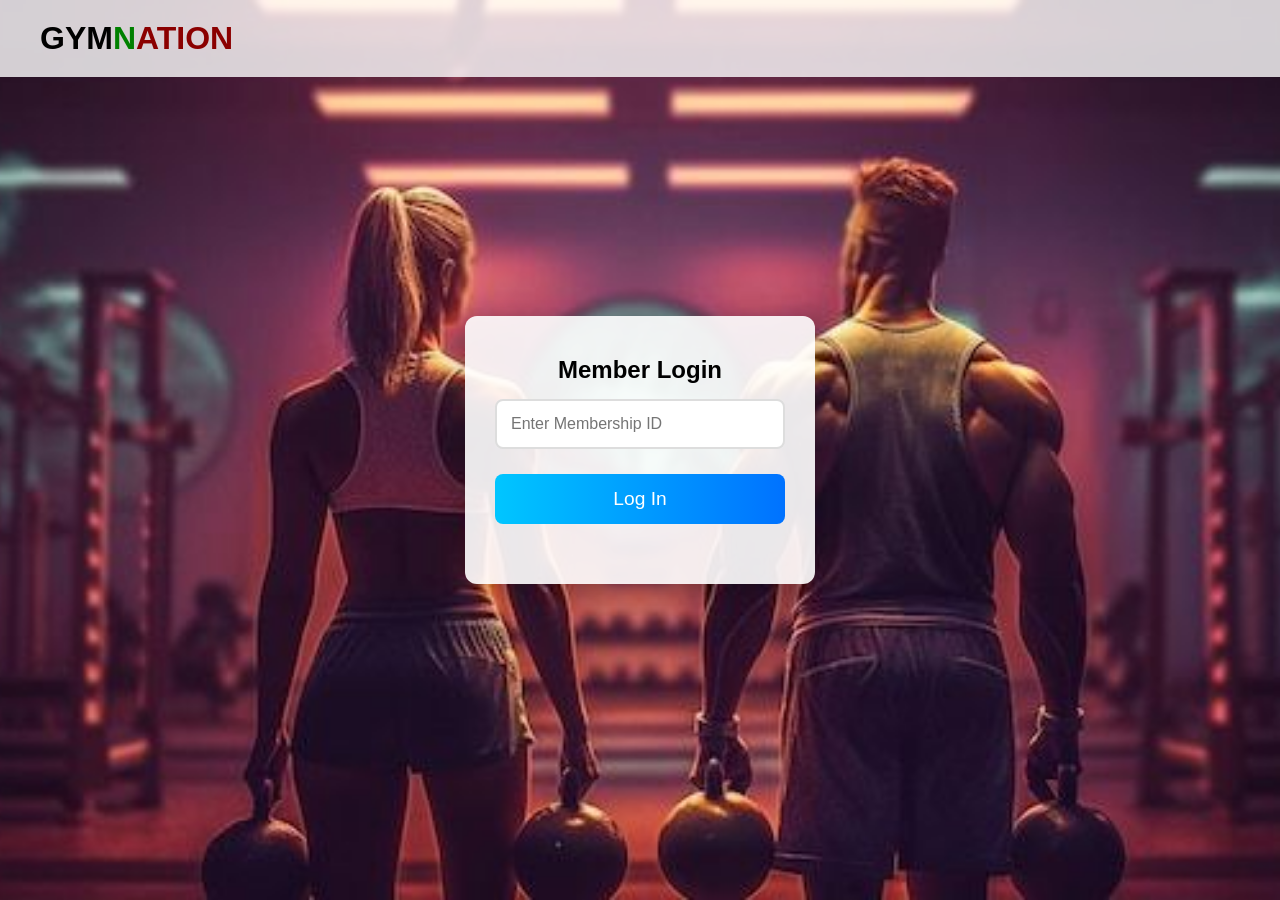
==== login.html @ 2e2f7fe3 "First command to my branch" ====
<!DOCTYPE html>
<html lang="en">
<head>
  <meta charset="UTF-8" />
  <title>Login - GYMNATION</title>
  <link rel="stylesheet" href="styles.css" />
</head>
<body>
  <header>
    <div class="logo">GYM<span class="green">N</span><span class="red">ATION</span></div>
  </header>

  <div class="login-page">
    <section class="login-form">
      <h2>Member Login</h2>
      <form id="loginForm">
        <input type="text" id="memberId" placeholder="Enter Membership ID" required />
        <button type="submit">Log In</button>
      </form>
      <p id="loginMsg" style="margin-top: 20px; font-weight: bold;"></p>
    </section>
  </div>

  <script>
    document.getElementById("loginForm").addEventListener("submit", function (e) {
      e.preventDefault();
      const id = document.getElementById("loginId").value;
      const password = document.getElementById("loginPassword").value;
  
      fetch("http://localhost:8080/api/members/login", {
        method: "POST",
        headers: {
          "Content-Type": "application/json",
        },
        body: JSON.stringify({ id, password }),
      })
        .then(response => response.text())
        .then(msg => {
          document.getElementById("loginMessage").innerText = msg;
        })
        .catch(error => console.error("Login failed:", error));
    });
  </script>
  
    
  
</body>
</html>
---- styles.css ----
* {
    margin: 0;
    padding: 0;
    box-sizing: border-box;
  }
  
  body, html {
    font-family: Arial, sans-serif;
    height: 100%;
  }
  
  header {
    display: flex;
    justify-content: space-between;
    align-items: center;
    padding: 20px 40px;
    background-color: rgba(255, 255, 255, 0.8);
    position: absolute;
    width: 100%;
    top: 0;
    z-index: 10;
  }
  
  .logo {
    font-size: 2rem;
    font-weight: bold;
    color: #000;
  }
  
  .logo .green {
    color: green;
  }
  
  .logo .red {
    color: darkred;
  }
  
  nav a {
    margin-left: 20px;
    text-decoration: none;
    color: #000;
    font-size: 1rem;
  }
  
  .hero {
    background: url('images/figma\ imagge.jpg') no-repeat center center/cover;
    height: 100vh;
    position: relative;
    display: flex;
    align-items: center;
    justify-content: center;
  }
  
  .overlay {
    background: rgba(0, 0, 0, 0.3);
    padding: 20px 40px;
    border-radius: 10px;
  }
  
  .cta-button {
    background: linear-gradient(to right, #00c6ff, #0072ff);
    color: white;
    border: none;
    padding: 15px 30px;
    font-size: 1.2rem;
    cursor: pointer;
    border-radius: 5px;}

    .package-regular {
        background-color: rgba(178, 34, 34, 0.9); /* firebrick red */
        color: white;
      }
      
      .package-premium {
        background-color: rgba(128, 0, 128, 0.9); /* purple */
        color: white;
      }
      
      .package-platinum {
        background: linear-gradient(135deg, #d4af37, #f5e084); /* golden */
        color: black;
        font-weight: bold;
      }
      
  
  .signup-form {
    max-width: 400px;
    margin: 100px auto;
    padding: 40px;
    background-color: #f4f4f4;
    border-radius: 10px;
    box-shadow: 0 0 10px rgba(0,0,0,0.1);
    text-align: center;
  }
  
  .signup-form input {
    width: 100%;
    padding: 12px;
    margin-bottom: 15px;
    border-radius: 5px;
    border: 1px solid #ccc;
  }
  
  .signup-form button {
    padding: 12px;
    width: 100%;
    background-color: #0072ff;
    color: #fff;
    border: none;
    border-radius: 5px;
    cursor: pointer;
  }
  .signup-page {
    background: url('images/backgroung.png') no-repeat center center/cover;
    min-height: 100vh;
    display: flex;
    align-items: center;
    justify-content: center;
  }  
  .services-section {
    padding: 60px 40px;
    background-color: #f5f5f5;
    text-align: center;
  }
  
  .services-container {
    display: flex;
    flex-wrap: wrap;
    justify-content: center;
    gap: 20px;
  }
  
  .service-card {
    background-color: white;
    border-radius: 10px;
    padding: 25px;
    width: 250px;
    box-shadow: 0 2px 8px rgba(0,0,0,0.1);
  }
  .packages-section {
    padding: 60px 40px;
    background-color: #fdfdfd;
    text-align: center;
  }
  
  .packages-container {
    display: flex;
    justify-content: center;
    flex-wrap: wrap;
    gap: 30px;
  }
  
  .package-card {
    width: 280px;
    padding: 30px 20px;
    border-radius: 12px;
    color: white;
    text-align: center;
    box-shadow: 0 4px 12px rgba(0, 0, 0, 0.1);
    transition: transform 0.3s ease;
  }
  
  .package-card:hover {
    transform: scale(1.05);
  }
  

  /* Login Page Styling */

.login-page {
    min-height: 100vh;
    background: url('images/gymmanandwoman.jpg') no-repeat center center/cover;
    display: flex;
    justify-content: center;
    align-items: center;
    padding: 20px;
  }
  
  .login-form {
    background: rgba(255,255,255,0.9);
    padding: 40px 30px;
    border-radius: 12px;
    width: 350px;
    box-shadow: 0 8px 24px rgba(0,0,0,0.2);
    text-align: center;
  }
  
  .login-form .logo {
    font-weight: bold;
    font-size: 2.4rem;
    margin-bottom: 30px;
    user-select: none;
  }
  
  .login-form .logo .green {
    color: green;
  }
  
  .login-form .logo .red {
    color: darkred;
  }
  
  .login-form input {
    width: 100%;
    padding: 14px;
    margin: 15px 0;
    border: 2px solid #ddd;
    border-radius: 8px;
    font-size: 1rem;
    transition: border-color 0.3s ease;
  }
  
  .login-form input:focus {
    outline: none;
    border-color: #0072ff;
  }
  
  .login-form button {
    width: 100%;
    padding: 14px;
    background: linear-gradient(90deg, #00c6ff, #0072ff);
    border: none;
    border-radius: 8px;
    color: white;
    font-size: 1.2rem;
    cursor: pointer;
    margin-top: 10px;
    transition: background-color 0.3s ease;
  }
  
  .login-form button:hover {
    background-color: #005bbb;
  }
  
  #loginMsg {
    margin-top: 20px;
    font-weight: 600;
    font-size: 1rem;
  }
  
  
  #errorMsg {
    color: #ff6b6b;
    margin-top: 10px;
  }
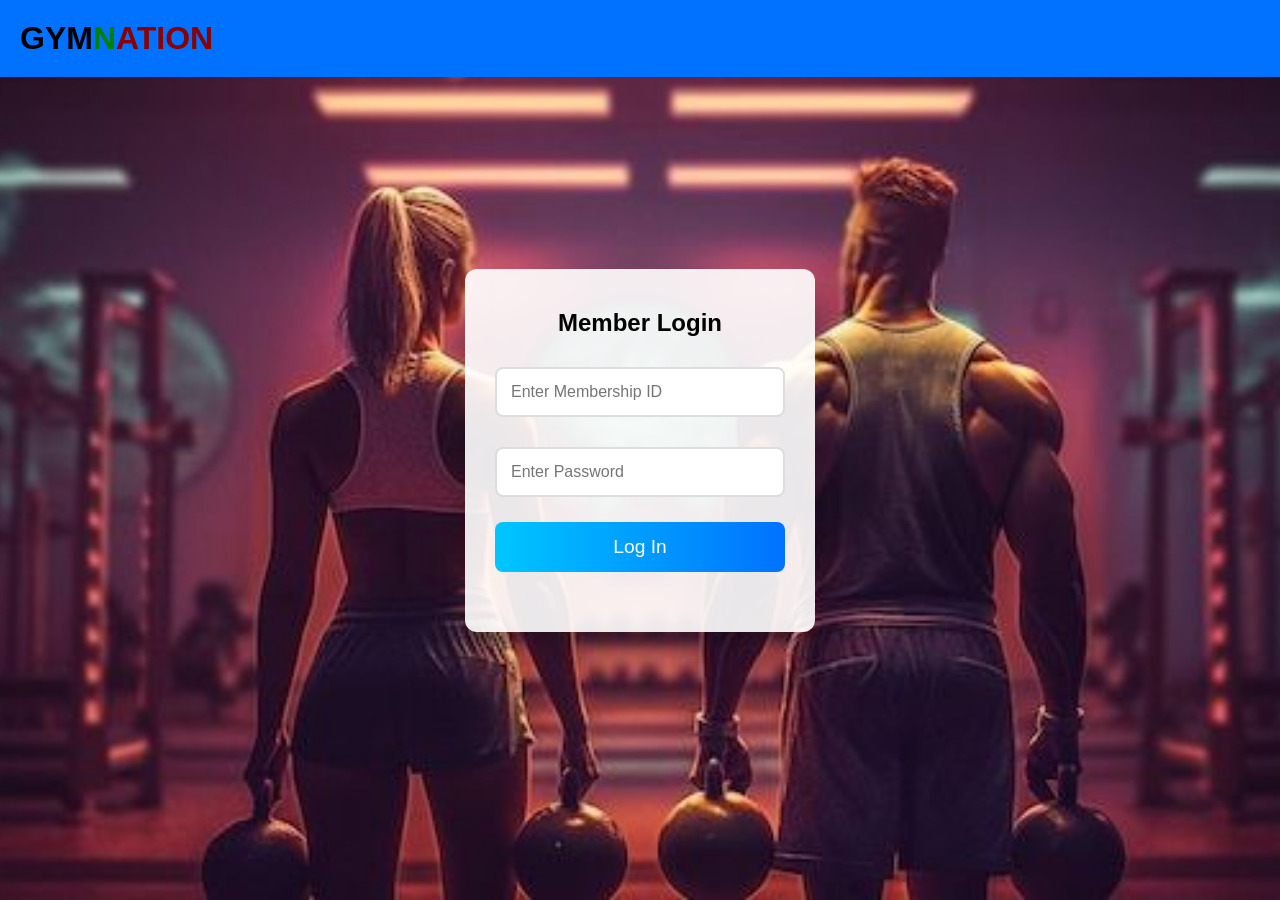
==== commit 23d341ad: "added a packageselection page and a regulardash" ====
--- a/login.html
+++ b/login.html
@@ -14,7 +14,8 @@
     <section class="login-form">
       <h2>Member Login</h2>
       <form id="loginForm">
-        <input type="text" id="memberId" placeholder="Enter Membership ID" required />
+        <input type="text" id="admissionNumber" placeholder="Enter Membership ID" required />
+        <input type="password" id="password" placeholder="Enter Password" required />
         <button type="submit">Log In</button>
       </form>
       <p id="loginMsg" style="margin-top: 20px; font-weight: bold;"></p>
@@ -22,27 +23,34 @@
   </div>
 
   <script>
-    document.getElementById("loginForm").addEventListener("submit", function (e) {
+    document.getElementById("loginForm").addEventListener("submit", function(e) {
       e.preventDefault();
-      const id = document.getElementById("loginId").value;
-      const password = document.getElementById("loginPassword").value;
-  
+      const admissionNumber = document.getElementById("admissionNumber").value;
+      const password = document.getElementById("password").value;
+
       fetch("http://localhost:8080/api/members/login", {
         method: "POST",
-        headers: {
-          "Content-Type": "application/json",
-        },
-        body: JSON.stringify({ id, password }),
+        headers: { "Content-Type": "application/json" },
+        body: JSON.stringify({ admissionNumber, password }),
       })
-        .then(response => response.text())
-        .then(msg => {
-          document.getElementById("loginMessage").innerText = msg;
-        })
-        .catch(error => console.error("Login failed:", error));
+      .then(response => {
+        if (!response.ok) throw new Error('Login failed');
+        return response.json(); // Expect JSON response from backend
+      })
+      .then(data => {
+        // Assume backend returns JSON like { success: true, username: "John" }
+        if (data.success) {
+          // Redirect to dashboard with username in query param
+          window.location.href = `dashboard.html?username=${encodeURIComponent(data.username)}`;
+        } else {
+          document.getElementById("loginMsg").innerText = data.message || "Invalid login credentials.";
+        }
+      })
+      .catch(err => {
+        document.getElementById("loginMsg").innerText = "Login failed. Please try again.";
+        console.error(err);
+      });
     });
   </script>
-  
-    
-  
 </body>
 </html>
--- a/styles.css
+++ b/styles.css
@@ -69,11 +69,14 @@
     .package-regular {
         background-color: rgba(178, 34, 34, 0.9); /* firebrick red */
         color: white;
+        font-weight: bold;
+
       }
       
       .package-premium {
         background-color: rgba(128, 0, 128, 0.9); /* purple */
         color: white;
+        font-weight: bold;
       }
       
       .package-platinum {
@@ -141,6 +144,8 @@
     padding: 60px 40px;
     background-color: #fdfdfd;
     text-align: center;
+    background: url('images/package.webp') no-repeat center center/cover;
+    
   }
   
   .packages-container {
@@ -154,15 +159,38 @@
     width: 280px;
     padding: 30px 20px;
     border-radius: 12px;
-    color: white;
     text-align: center;
     box-shadow: 0 4px 12px rgba(0, 0, 0, 0.1);
     transition: transform 0.3s ease;
+    color: #000;
+    
   }
   
   .package-card:hover {
     transform: scale(1.05);
   }
+  .site-footer {
+    background-color: #444;
+    color: #eee;
+    padding: 25px 40px;
+    text-align: left;
+    font-family: Arial, sans-serif;
+    margin-top: 50px;
+    font-size: 0.9rem;
+  }
+  
+  .site-footer h3 {
+    margin-bottom: 15px;
+    font-size: 1.2rem;
+    font-weight: bold;
+  }
+  
+  .site-footer p {
+    margin: 4px 0;
+    font-size: 0.85rem;
+    line-height: 1.4;
+  }
+  
   
 
   /* Login Page Styling */
@@ -244,5 +272,266 @@
     margin-top: 10px;
   }
   
+  body.packageselection {
+    font-family: Arial, sans-serif;
+    background: url('images/package.webp') no-repeat center center fixed;
+    background-size: cover;
+    min-height: 100vh;
+    padding: 40px 20px;
+    color: #222;
+    display: flex;
+    flex-direction: column;
+    align-items: center;
+    justify-content: flex-start;
+  }
+  
+  .package-title-main {
+    font-size: 2.8rem;
+    font-weight: 700;
+    margin-bottom: 40px;
+    color: #222;
+    text-align: center;
+    font-family: 'Segoe UI', Tahoma, Geneva, Verdana, sans-serif;
+  }
+  
+  .packages-container {
+    display: flex;
+    gap: 30px;
+    flex-wrap: wrap;
+    justify-content: center;
+    max-width: 1000px;
+    width: 100%;
+  }
+  
+  .package-card {
+    background: white;
+    flex: 1 1 280px;
+    max-width: 300px;
+    border-radius: 15px;
+    box-shadow: 0 6px 15px rgba(0,0,0,0.1);
+    padding: 30px 25px;
+    transition: transform 0.3s ease, box-shadow 0.3s ease;
+    cursor: pointer;
+    display: flex;
+    flex-direction: column;
+    align-items: center;
+    text-align: center;
+    user-select: none;
+    font-family: 'Segoe UI', Tahoma, Geneva, Verdana, sans-serif;
+    color: #000;
+    border-top: 5px solid transparent;
+  }
+  
+  /* Highlight effect for hovered card */
+  .package-card.hovered {
+    transform: translateY(-10px) scale(1.05);
+    box-shadow: 0 15px 30px rgba(0,0,0,0.3);
+    z-index: 10;
+  }
+  
+  .package-title {
+    font-size: 1.8rem;
+    font-weight: 700;
+    margin-bottom: 15px;
+    letter-spacing: 1px;
+    color: #333;
+  }
+  
+  .package-description {
+    font-size: 1rem;
+    color: #555;
+    margin-bottom: 25px;
+    min-height: 80px;
+  }
+  
+  .package-regular {
+    border-top-color: #b22222; /* firebrick red */
+  }
+  
+  .package-premium {
+    border-top-color: #800080; /* purple */
+  }
+  
+  .package-platinum {
+    border-top-color: #d4af37; /* golden */
+    font-weight: 600;
+  }
+  
+  .select-btn {
+    background: linear-gradient(90deg, #0072ff, #00c6ff);
+    border: none;
+    color: white;
+    font-size: 1.1rem;
+    padding: 12px 25px;
+    border-radius: 8px;
+    cursor: pointer;
+    transition: background-color 0.3s ease;
+    width: 100%;
+  }
+  
+  .select-btn:hover {
+    background-color: #005bbb;
+  }
+  /* General styles */
+body, html {
+  font-family: Arial, sans-serif;
+  margin: 0;
+  padding: 0;
+  background: #f9f9f9;
+}
+
+header {
+  background: #0072ff;
+  color: white;
+  padding: 20px;
+  text-align: center;
+}
+
+h1, h2 {
+  margin-bottom: 15px;
+}
+
+.progress-section, .calendar-section, .log-section, .package-info {
+  max-width: 700px;
+  margin: 40px auto;
+  background: white;
+  padding: 20px 30px;
+  border-radius: 12px;
+  box-shadow: 0 4px 12px rgba(0,0,0,0.1);
+}
+
+.calendar-section ul {
+  list-style: none;
+  padding-left: 0;
+}
+
+.calendar-section ul li {
+  margin: 12px 0;
+  font-size: 1.1rem;
+  display: flex;
+  align-items: center;
+  gap: 10px;
+}
+
+/* Highlight today's workout item */
+.today-highlight {
+  background-color: #d4f1f9;
+  font-weight: bold;
+  border-left: 5px solid #0072ff;
+  padding-left: 10px;
+  border-radius: 4px;
+}
+
+.log-section form input,
+.log-section form textarea {
+  width: 100%;
+  padding: 10px;
+  margin-bottom: 15px;
+  border-radius: 8px;
+  border: 1px solid #ccc;
+  font-size: 1rem;
+  font-family: inherit;
+  box-sizing: border-box;
+}
+
+.log-section form button {
+  background-color: #0072ff;
+  border: none;
+  color: white;
+  padding: 12px;
+  font-size: 1.1rem;
+  border-radius: 8px;
+  cursor: pointer;
+  width: 100%;
+}
+
+.log-section form button:hover {
+  background-color: #005bbb;
+}
+
+.log-entries p {
+  margin: 8px 0;
+  font-size: 0.9rem;
+  color: #555;
+}
+
+.package-info ul {
+  list-style: disc;
+  padding-left: 20px;
+  color: #444;
+  font-size: 1rem;
+}
+
+.package-info p a {
+  color: #0072ff;
+  text-decoration: none;
+  font-weight: 600;
+}
+
+.package-info p a:hover {
+  text-decoration: underline;
+}
+
+footer {
+  text-align: center;
+  padding: 20px;
+  font-size: 0.9rem;
+  color: #666;
+  background-color: #f0f0f0;
+  margin-top: 60px;
+}
+
+footer a {
+  color: #0072ff;
+  text-decoration: none;
+  margin: 0 8px;
+}
+
+footer a:hover {
+  text-decoration: underline;
+}
+.top-nav {
+  display: flex;
+  justify-content: space-between;
+  align-items: center;
+  padding: 10px 20px;
+  background-color: #0072ff;
+  color: white;
+  font-family: Arial, sans-serif;
+}
+
+.top-nav .nav-left h3 {
+  margin: 0;
+}
+
+.top-nav .nav-right input {
+  padding: 5px 10px;
+  border-radius: 4px;
+  border: none;
+  margin-right: 8px;
+}
+
+.top-nav .nav-right button {
+  padding: 6px 12px;
+  border: none;
+  border-radius: 4px;
+  background-color: #005bb5;
+  color: white;
+  cursor: pointer;
+  font-weight: bold;
+}
+
+.top-nav .nav-right button:hover {
+  background-color: #004499;
+}
+
+#branchStatus {
+  margin-left: 10px;
+  font-weight: 600;
+}
+
+  
+  
+  
   
   
